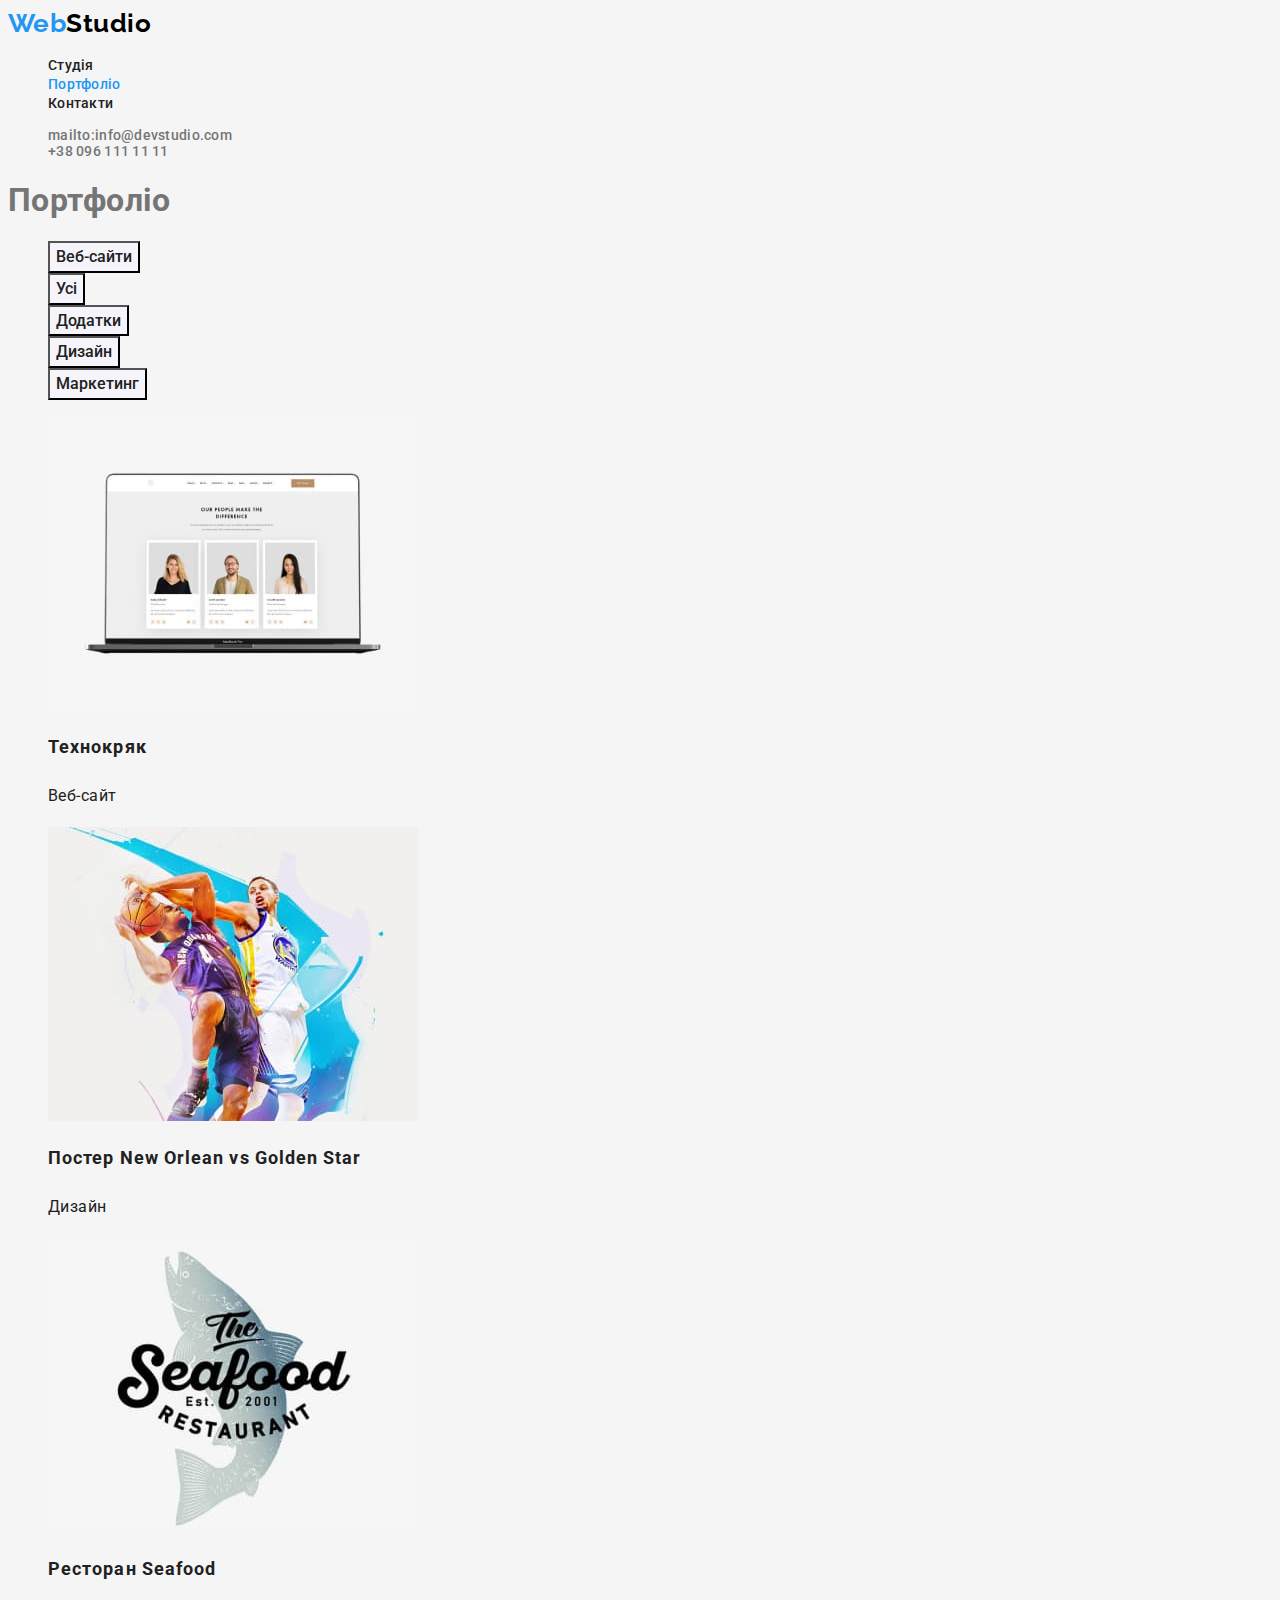
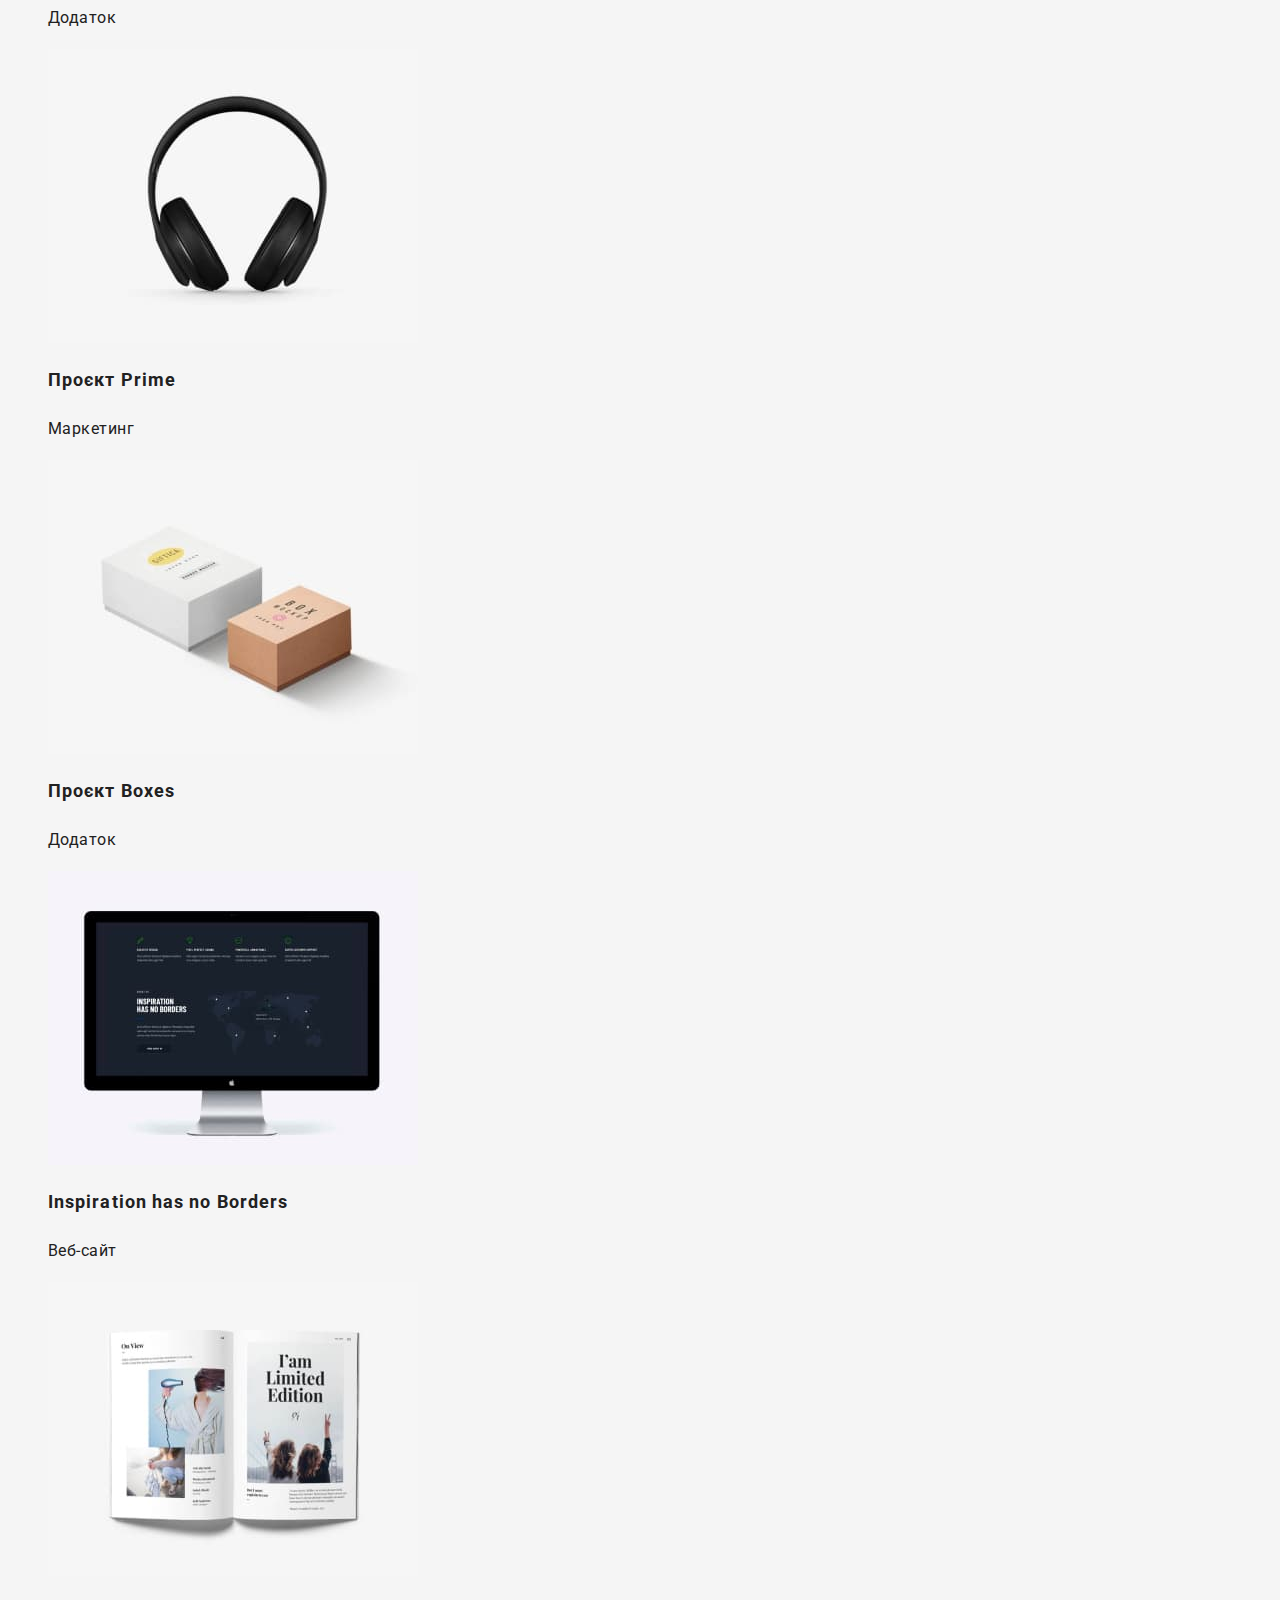
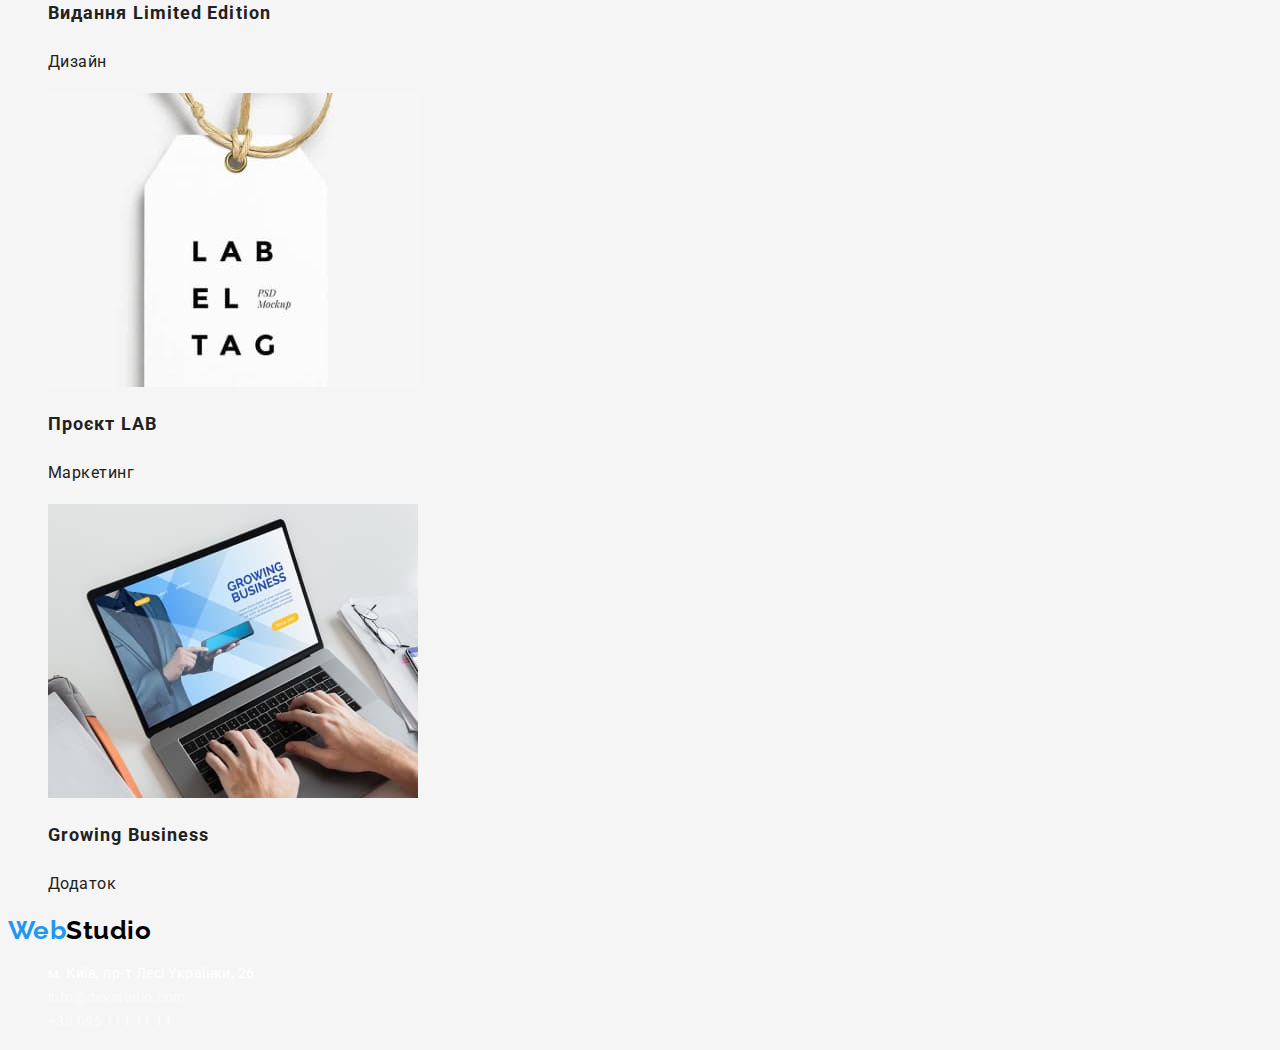
==== portfolio.html @ cb57ca9e "Done" ====
<!DOCTYPE html>
<html lang="uk">

<head>
    <meta charset="UTF-8">
    <meta http-equiv="X-UA-Compatible" content="IE=edge">
    <meta name="viewport" content="width=device-width, initial-scale=1.0">
    <title>Document</title>
        <link href="https://fonts.googleapis.com/css2?family=Raleway:wght@700&family=Roboto:wght@400;500;700;900&display=swap"
            rel="stylesheet">
    <link rel="stylesheet" href="./css/style.css">
</head>

<body>
    <header>
<nav>
        <a class="logo" href="./index.html">
            <span class="logo-color">Web</span>Studio
        </a>

    <ul class="site-nav list">
        <li><a href="./index.html" class="link">Студія</a></li>
        <li><a href="./portfolio.html" class="link current">Портфоліо</a></li>
        <li><a href="" class="link">Контакти</a></li>
    </ul>
</nav>
<ul class="contacts list">
    <li><a class="line" href="mailto:info@devstudio.com">mailto:info@devstudio.com</a></li>
    <li><a class="line" href="tel:+380961111111">+38 096 111 11 11</a></li>
</ul>
    </header>

    <section>
        <h1>Портфоліо</h1 >
        <ul class="list">
            <li><button class="filter-button" type="button">Веб-сайти</button></li>
            <li><button class="filter-button" type="button">Усі</button></li>
            <li><button class="filter-button" type="button">Додатки</button></li>
            <li><button class="filter-button" type="button">Дизайн</button></li>
            <li><button class="filter-button" type="button">Маркетинг</button></li>
        </ul>

        <ul class="portfolio list">
            <li>
                <a href="">
                <img src="./images/img21.jpg" alt="Веб-сайт" width="370" height="294">
                <h2 class="title" >Технокряк</h2>
                <p class="type">Веб-сайт</p>
                </a>
            </li>
            <li>
                <a href="">
                <img src="./images/img22.jpg" alt="Два баскетболіста" width="370" height="294">
                <h2 class="title" >Постер New Orlean vs Golden Star</h2>
                <p class="type">Дизайн</p>
                </a>
            </li>
            <li>
                <a href="">
                <img src="./images/img23.jpg" alt="Риба" width="370" height="294">
                <h2 class="title" >Ресторан Seafood</h2>
                <p class="type">Додаток</p>
                </a>
            </li>
            <li>
                <a href="">
                <img src="./images/img24.jpg" alt="Навушники" width="370" height="294">
                <h2 class="title" >Проєкт Prime</h2>
                <p class="type">Маркетинг</p>
                </a>
            </li>
            <li>
                <a href="">
                <img src="./images/img25.jpg" alt="Дві коробки" width="370" height="294">
                <h2 class="title" >Проєкт Boxes</h2>
                <p class="type">Додаток</p>
                </a>
            </li>
            <li>
                <a href="">
                <img src="./images/img26.jpg" alt="Монітор компʼютера" width="370" height="294">
                <h2 class="title" >Inspiration has no Borders</h2>
                <p class="type">Веб-сайт</p>
                </a>
            </li>
            <li>
                <a href="">
                <img src="./images/img27.jpg" alt="Книжка" width="370" height="294">
                <h2 class="title" >Видання Limited Edition</h2>
                <p class="type">Дизайн</p>
                </a>
            </li>
            <li>
                <a href="">
                <img src="./images/img28.jpg" alt="Бірка" width="370" height="294">
                <h2 class="title" >Проєкт LAB</h2>
                <p class="type">Маркетинг</p>
                </a>
            </li>
            <li>
                <a href="">
                <img src="./images/img29.jpg" alt="Бірка" width="370" height="294">
                <h2 class="title" >Growing Business</h2>
                <p class="type">Додаток</p>
                </a>
            </li>
        </ul>
    </section>

<footer>
    <a class="logo" href="./index.html">
        <span class="logo-color">Web</span>Studio
    </a>
    <address>
        <ul class="address list">
            <li><a class="place" href="https://goo.gl/maps/ezj5u4Qgm3ewog677" target="_blank"
                    rel="noopener noreferrer nofollow">м. Київ, пр-т Лесі Українки, 26</a></li>
            <li><a class="line" href="mailto:info@devstudio.com">info@devstudio.com</a></li>
            <li><a class="line" href="tel:+380961111111">+38 096 111 11 11</a></li>
        </ul>
    </address>
</footer>
</body>
</html>
---- css/style.css ----
/* Колір основного тексту: color: #212121; */
/* Другий колір тексту: color: #757575; */
/* Білий: color: #FFFFFF; */
/* Другий білий: color: rgba(255, 255, 255, 0.6); */
/* Акцент: background: #2196F3; */
/* Колір фона: background: #F5F5F5; */
/* Другий колір фона background: #F5F4FA; */
/* Колір шапки: background: #FFFFFF; */

:root {
  --primary-text-color: #757575;
  --title-text-color: #212121;
  --accent-color: #2196f3;
  --white-color: #ffffff;
  --bg-color: #f5f5f5;
}
body {
  background-color: var(--bg-color);
  color: var(--primary-text-color);
  font-family: Roboto, sans-serif;
  letter-spacing: 0.03em;
}

/* Logo */

.logo {
  color: #000000;
  font-family: Raleway, cursive;
  font-weight: 700;
  font-size: 26px;
  line-height: 1.19;
  text-decoration: none;
}

.logo-color {
  color: var(--accent-color);
}

.list {
  list-style: none;
}

/* Site nav */

.site-nav .link {
  color: var(--title-text-color);
  font-weight: 500;
  font-size: 14px;
  line-height: 1.14;
  letter-spacing: 0.02em;
  text-decoration: none;
}

.site-nav .link:hover,
.site-nav .link:focus {
  color: var(--accent-color);
}
.site-nav .link.current {
  color: var(--accent-color);
}

.contacts {
  color: var(--primary-text-color);

  letter-spacing: 0.02em;
  font-style: normal;
  font-weight: 500;
  font-size: 14px;
  line-height: 1.14;
}

.contacts .line {
  color: var(--primary-text-color);
  text-decoration: none;
}

.contacts .line:hover,
.contacts .line:focus {
  color: var(--accent-color);
}

/* Hero */

.hero-title {
  color: var(--white-color);

  font-weight: 900;
  font-size: 44px;
  line-height: 1.36;
  text-align: center;
  letter-spacing: 0.06em;
  text-transform: uppercase;
}

button {
  font-family: inherit;
  cursor: pointer;
}

/* Section */

.section-title {
  color: var(--title-text-color);

  font-weight: 700;
  font-size: 36px;
  line-height: 1.16;
  text-align: center;
}

/* Features */

.features .title {
  color: var(--title-text-color);

  font-weight: 700;
  font-size: 14px;
  line-height: 1.14;
  text-transform: uppercase;
}

.features .text {
  font-weight: 400;
  font-size: 14px;
  line-height: 1.71;
}

/* Command */

.command .title {
  color: var(--title-text-color);
  font-weight: 500;
  font-size: 16px;
  line-height: 1.18;
  text-align: center;
}

.command .post {
  font-size: 16px;
  line-height: 1.18;
  text-align: center;
}

/* button */

.button {
  color: var(--white-color);
  background-color: var(--accent-color);
}

/* Footer */

.address .place {
  color: var(--white-color);

  font-size: 14px;
  line-height: 1.71;
  font-style: normal;
  text-decoration: none;
}

.address .line {
  color: rgba(255, 255, 255, 0.6);

  font-size: 14px;
  line-height: 1.71;
  text-decoration: none;
  font-style: normal;
}

/* Portfolio */

.filter-button {
  color: var(--title-text-color);
  background-color: #f5f4fa;
  font-weight: 500;
  font-size: 16px;
  line-height: 1.62;
}

.filter-button:hover,
.filter-button:focus {
  color: var(--white-color);
  background-color: var(--accent-color);
}

a {
  text-decoration: none;
}

.portfolio .title {
  color: var(--title-text-color);

  font-weight: 700;
  font-size: 18px;
  line-height: 2;
  letter-spacing: 0.06em;
}

.portfolio .type {
  color: var(--title-text-color);

  font-weight: 400;
  font-size: 16px;
  line-height: 1.88;
}
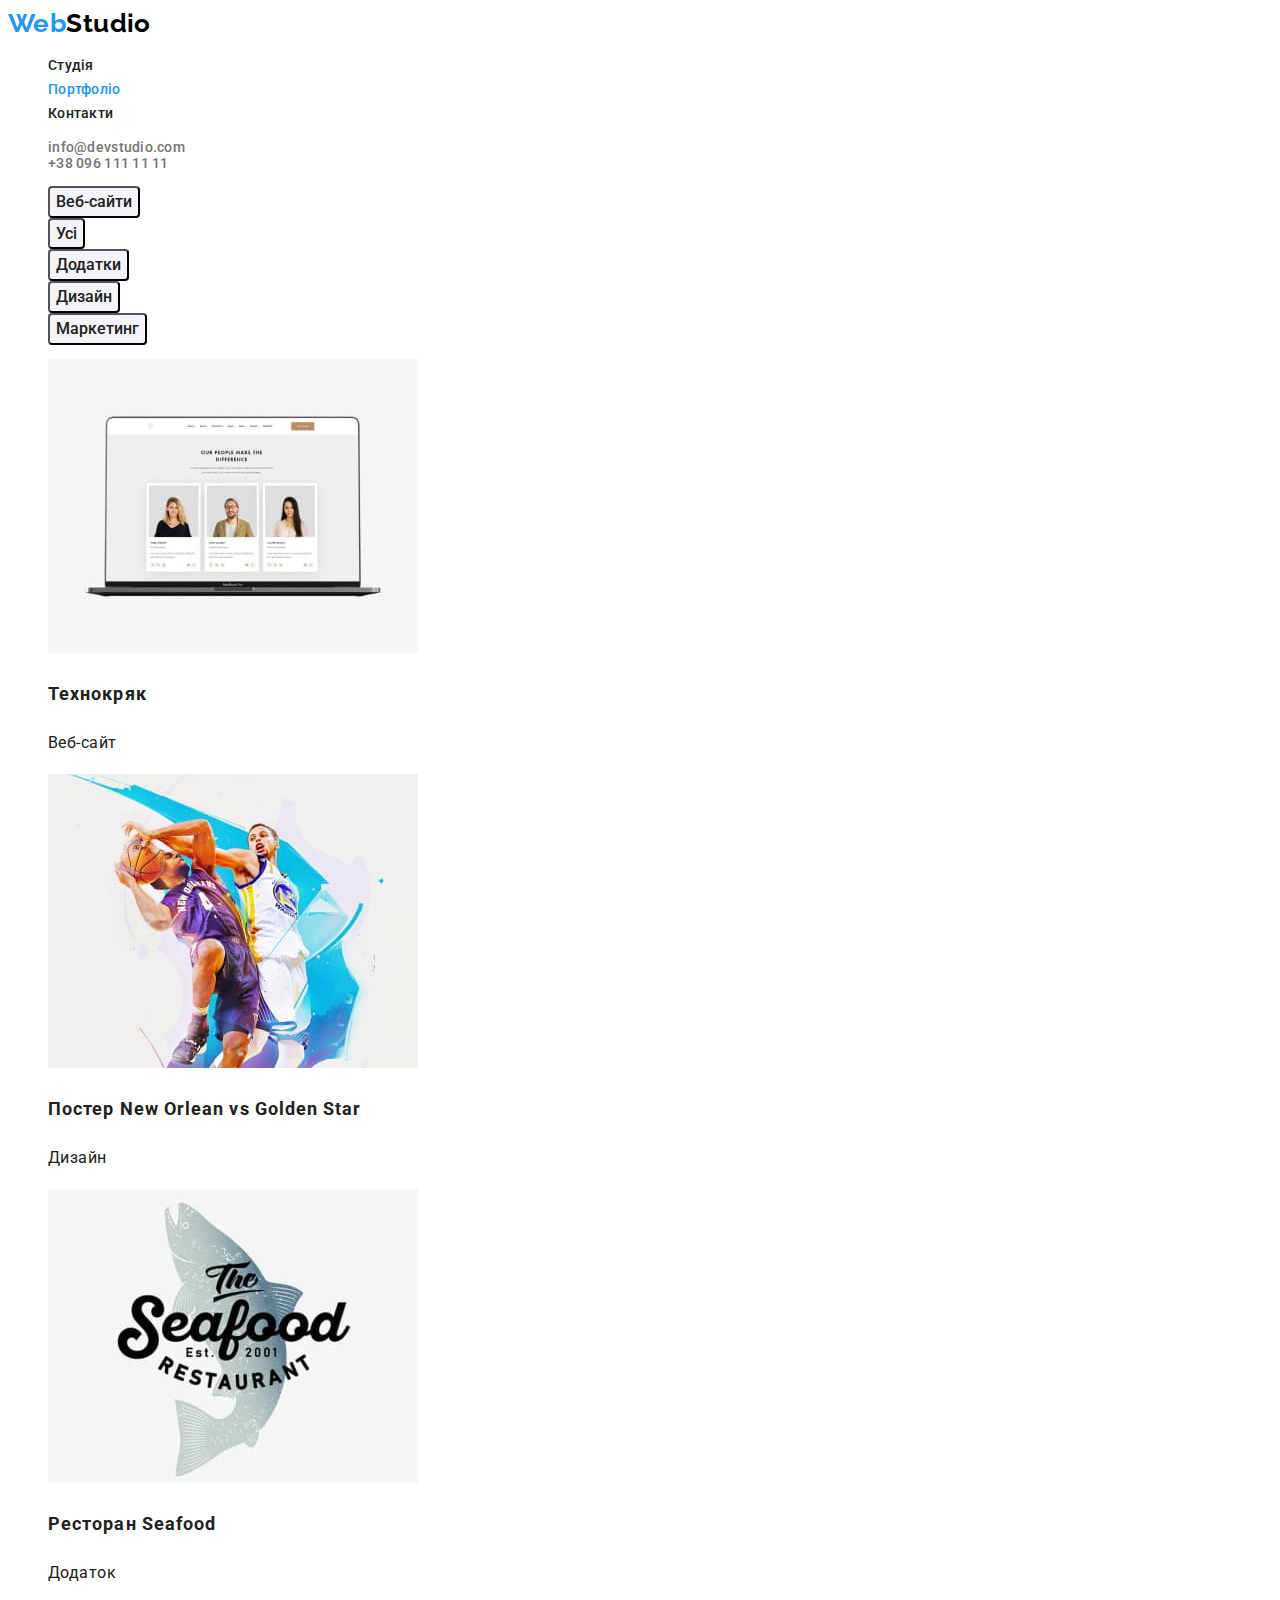
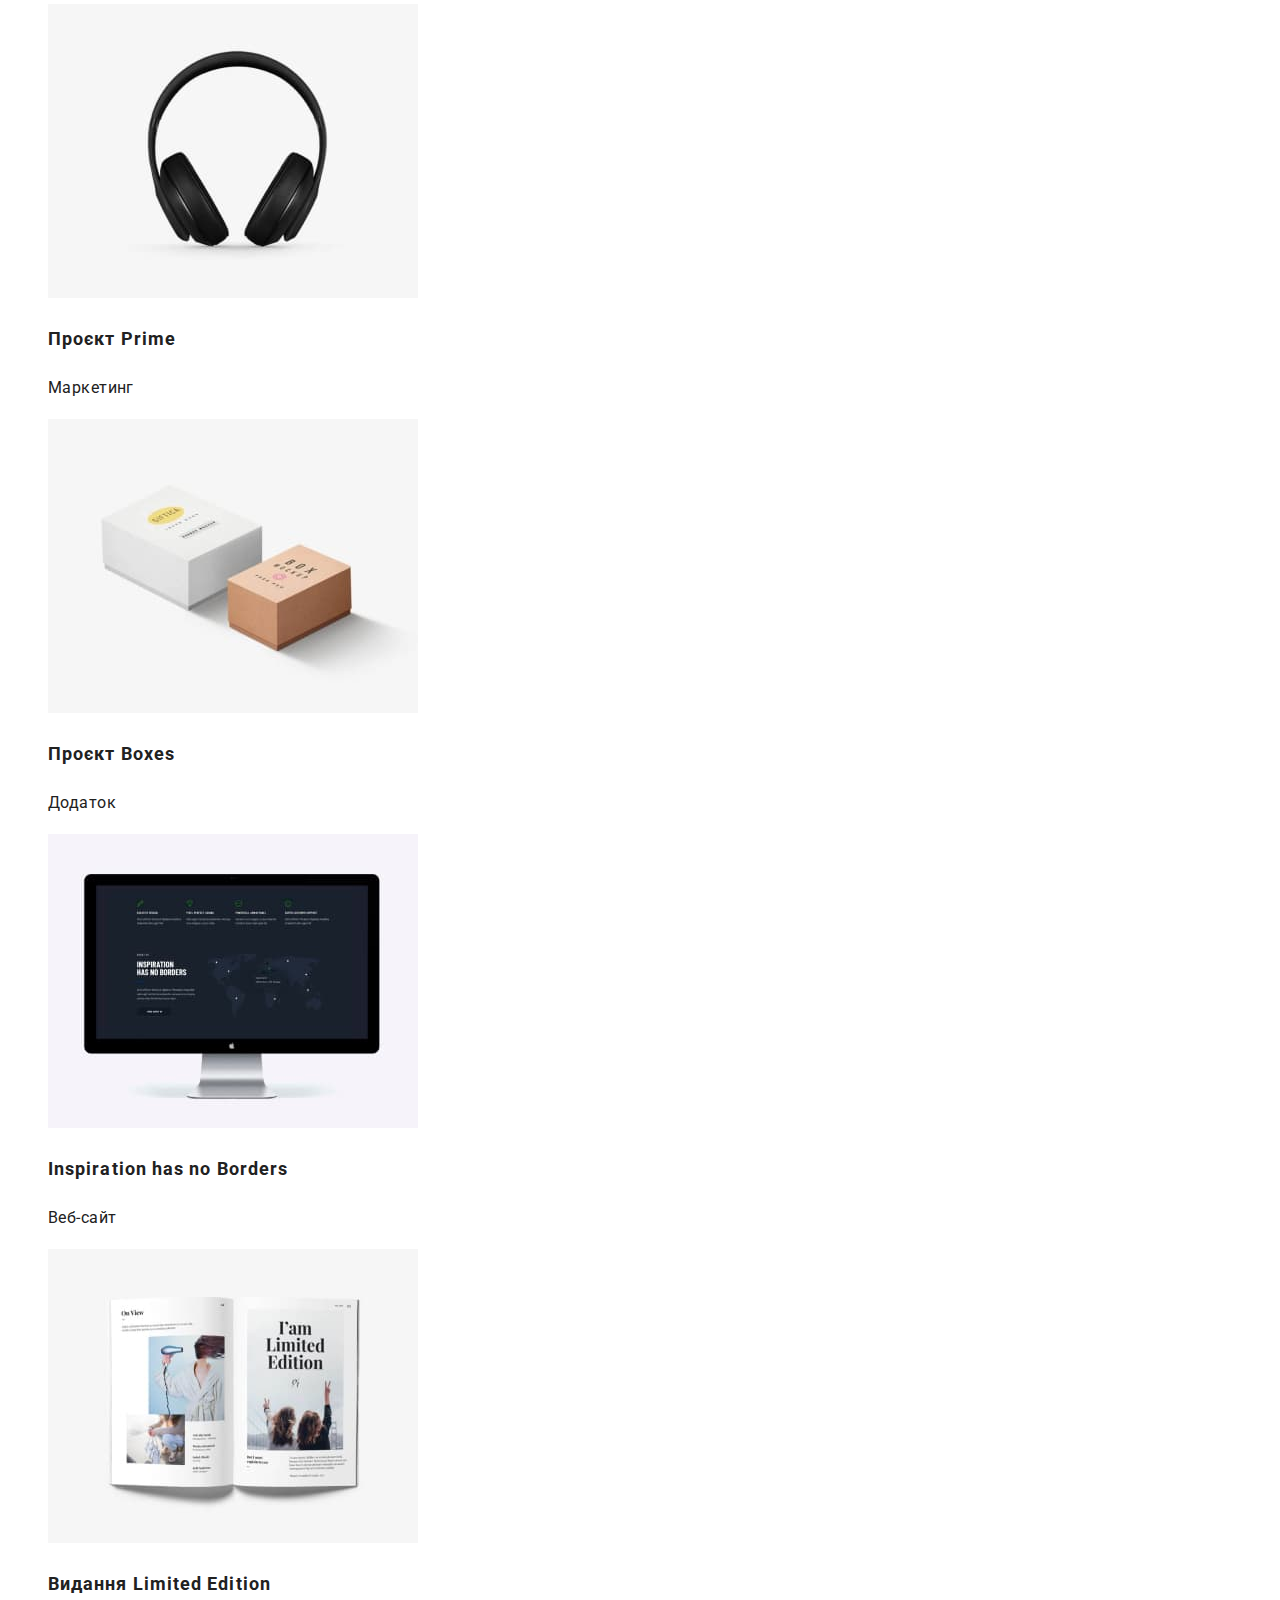
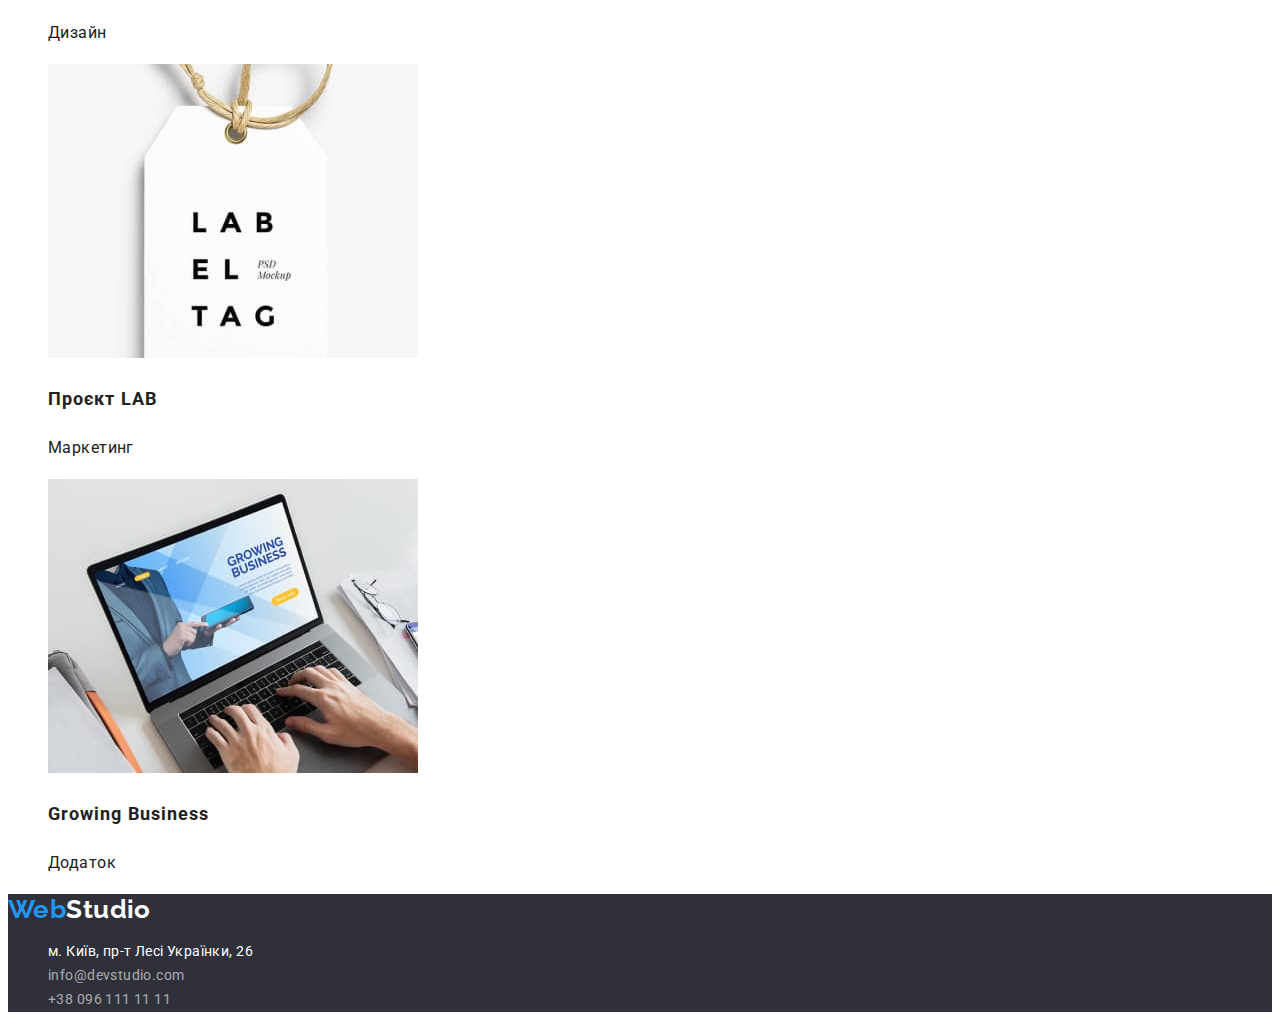
==== commit 5932394d: "color body" ====
--- a/portfolio.html
+++ b/portfolio.html
@@ -25,13 +25,13 @@
     </ul>
 </nav>
 <ul class="contacts list">
-    <li><a class="line" href="mailto:info@devstudio.com">mailto:info@devstudio.com</a></li>
+    <li><a class="line" href="mailto:info@devstudio.com">info@devstudio.com</a></li>
     <li><a class="line" href="tel:+380961111111">+38 096 111 11 11</a></li>
 </ul>
     </header>
-
+    <main>
     <section>
-        <h1>Портфоліо</h1 >
+        <h1 class="none">Портфоліо</h1 >
         <ul class="list">
             <li><button class="filter-button" type="button">Веб-сайти</button></li>
             <li><button class="filter-button" type="button">Усі</button></li>
@@ -106,10 +106,11 @@
             </li>
         </ul>
     </section>
+    </main>
 
-<footer>
+<footer class="footer-section">
     <a class="logo" href="./index.html">
-        <span class="logo-color">Web</span>Studio
+        <span class="logo-color">Web</span><span class="logo-color-two">Studio</span>
     </a>
     <address>
         <ul class="address list">
--- a/css/style.css
+++ b/css/style.css
@@ -13,19 +13,25 @@
   --accent-color: #2196f3;
   --white-color: #ffffff;
   --bg-color: #f5f5f5;
+  --color-filter-button: #f5f4fa;
+  --black: #000000;
+  --button-focus: #188ce8;
+  --hero-color: #2f303a;
 }
 body {
-  background-color: var(--bg-color);
+  background-color: var(--white-color);
   color: var(--primary-text-color);
   font-family: Roboto, sans-serif;
   letter-spacing: 0.03em;
+  font-size: 14px;
+  line-height: 1.71;
 }
 
 /* Logo */
 
 .logo {
-  color: #000000;
-  font-family: Raleway, cursive;
+  color: var(--black);
+  font-family: Raleway, sans-serif;
   font-weight: 700;
   font-size: 26px;
   line-height: 1.19;
@@ -45,7 +51,6 @@
 .site-nav .link {
   color: var(--title-text-color);
   font-weight: 500;
-  font-size: 14px;
   line-height: 1.14;
   letter-spacing: 0.02em;
   text-decoration: none;
@@ -65,7 +70,6 @@
   letter-spacing: 0.02em;
   font-style: normal;
   font-weight: 500;
-  font-size: 14px;
   line-height: 1.14;
 }
 
@@ -80,6 +84,10 @@
 }
 
 /* Hero */
+
+.hero {
+  background-color: var(--hero-color);
+}
 
 .hero-title {
   color: var(--white-color);
@@ -108,20 +116,21 @@
   text-align: center;
 }
 
+.none {
+  display: none;
+}
+
 /* Features */
 
 .features .title {
   color: var(--title-text-color);
 
   font-weight: 700;
-  font-size: 14px;
   line-height: 1.14;
   text-transform: uppercase;
 }
 
 .features .text {
-  font-weight: 400;
-  font-size: 14px;
   line-height: 1.71;
 }
 
@@ -141,28 +150,58 @@
   text-align: center;
 }
 
+.section .command {
+  background-color: var(--color-filter-button);
+}
+
 /* button */
 
 .button {
   color: var(--white-color);
   background-color: var(--accent-color);
+
+  box-shadow: 0px 4px 4px rgba(0, 0, 0, 0.15);
+  border-radius: 4px;
+
+  font-weight: 700;
+  font-size: 16px;
+  line-height: 1.88;
+  letter-spacing: 0.06em;
+}
+
+.button:hover,
+.button:focus {
+  background-color: var(--button-focus);
 }
 
 /* Footer */
 
+.logo-color-two {
+  color: var(--white-color);
+}
+
+.footer-section {
+  background-color: var(--hero-color);
+}
+
 .address .place {
   color: var(--white-color);
 
-  font-size: 14px;
   line-height: 1.71;
   font-style: normal;
   text-decoration: none;
+}
+
+.address .place:hover,
+.address .place:focus,
+.address .line:hover,
+.address .line:focus {
+  color: var(--primary-text-color);
 }
 
 .address .line {
   color: rgba(255, 255, 255, 0.6);
 
-  font-size: 14px;
   line-height: 1.71;
   text-decoration: none;
   font-style: normal;
@@ -172,16 +211,20 @@
 
 .filter-button {
   color: var(--title-text-color);
-  background-color: #f5f4fa;
+  background-color: var(--color-filter-button);
   font-weight: 500;
   font-size: 16px;
   line-height: 1.62;
+  border-radius: 4px;
 }
 
 .filter-button:hover,
 .filter-button:focus {
   color: var(--white-color);
   background-color: var(--accent-color);
+  box-shadow: 0px 3px 1px rgba(0, 0, 0, 0.1), 0px 1px 2px rgba(0, 0, 0, 0.08),
+    0px 2px 2px rgba(0, 0, 0, 0.12);
+  border-radius: 4px;
 }
 
 a {
@@ -200,7 +243,6 @@
 .portfolio .type {
   color: var(--title-text-color);
 
-  font-weight: 400;
   font-size: 16px;
   line-height: 1.88;
 }
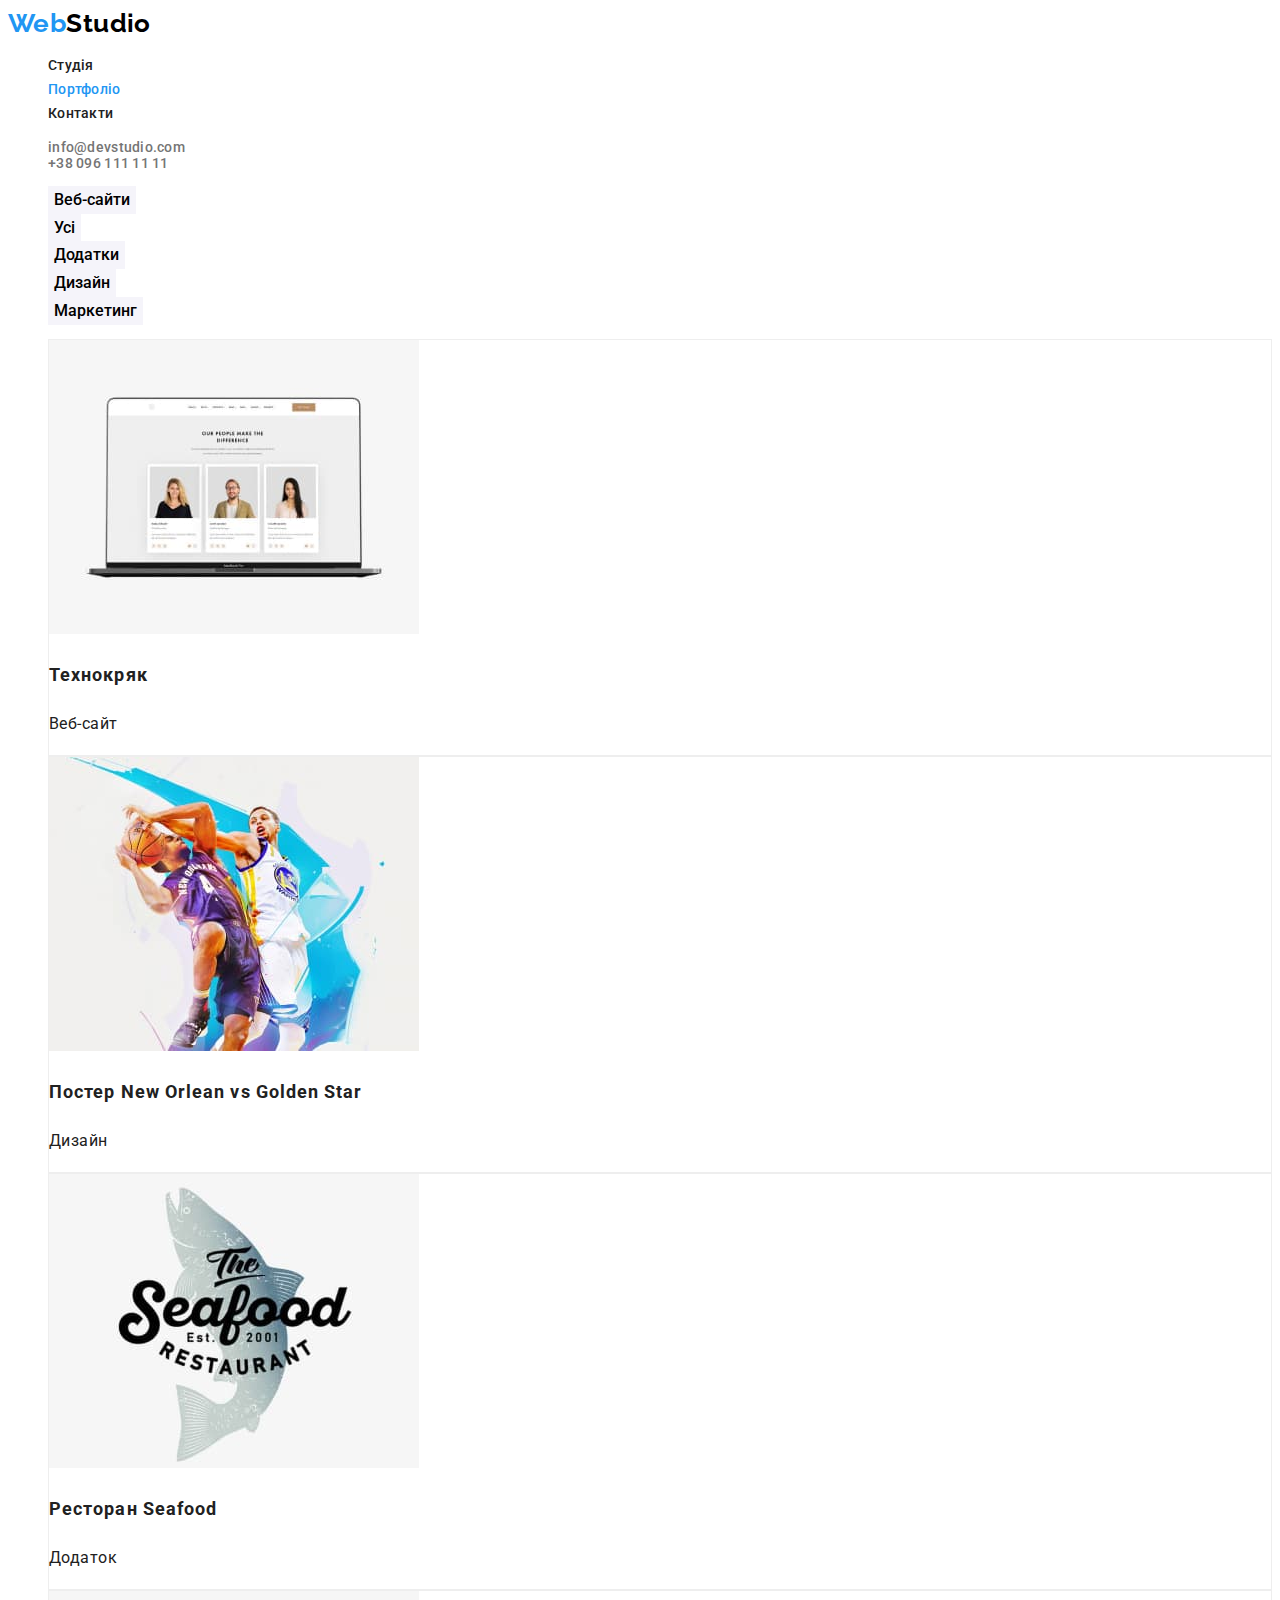
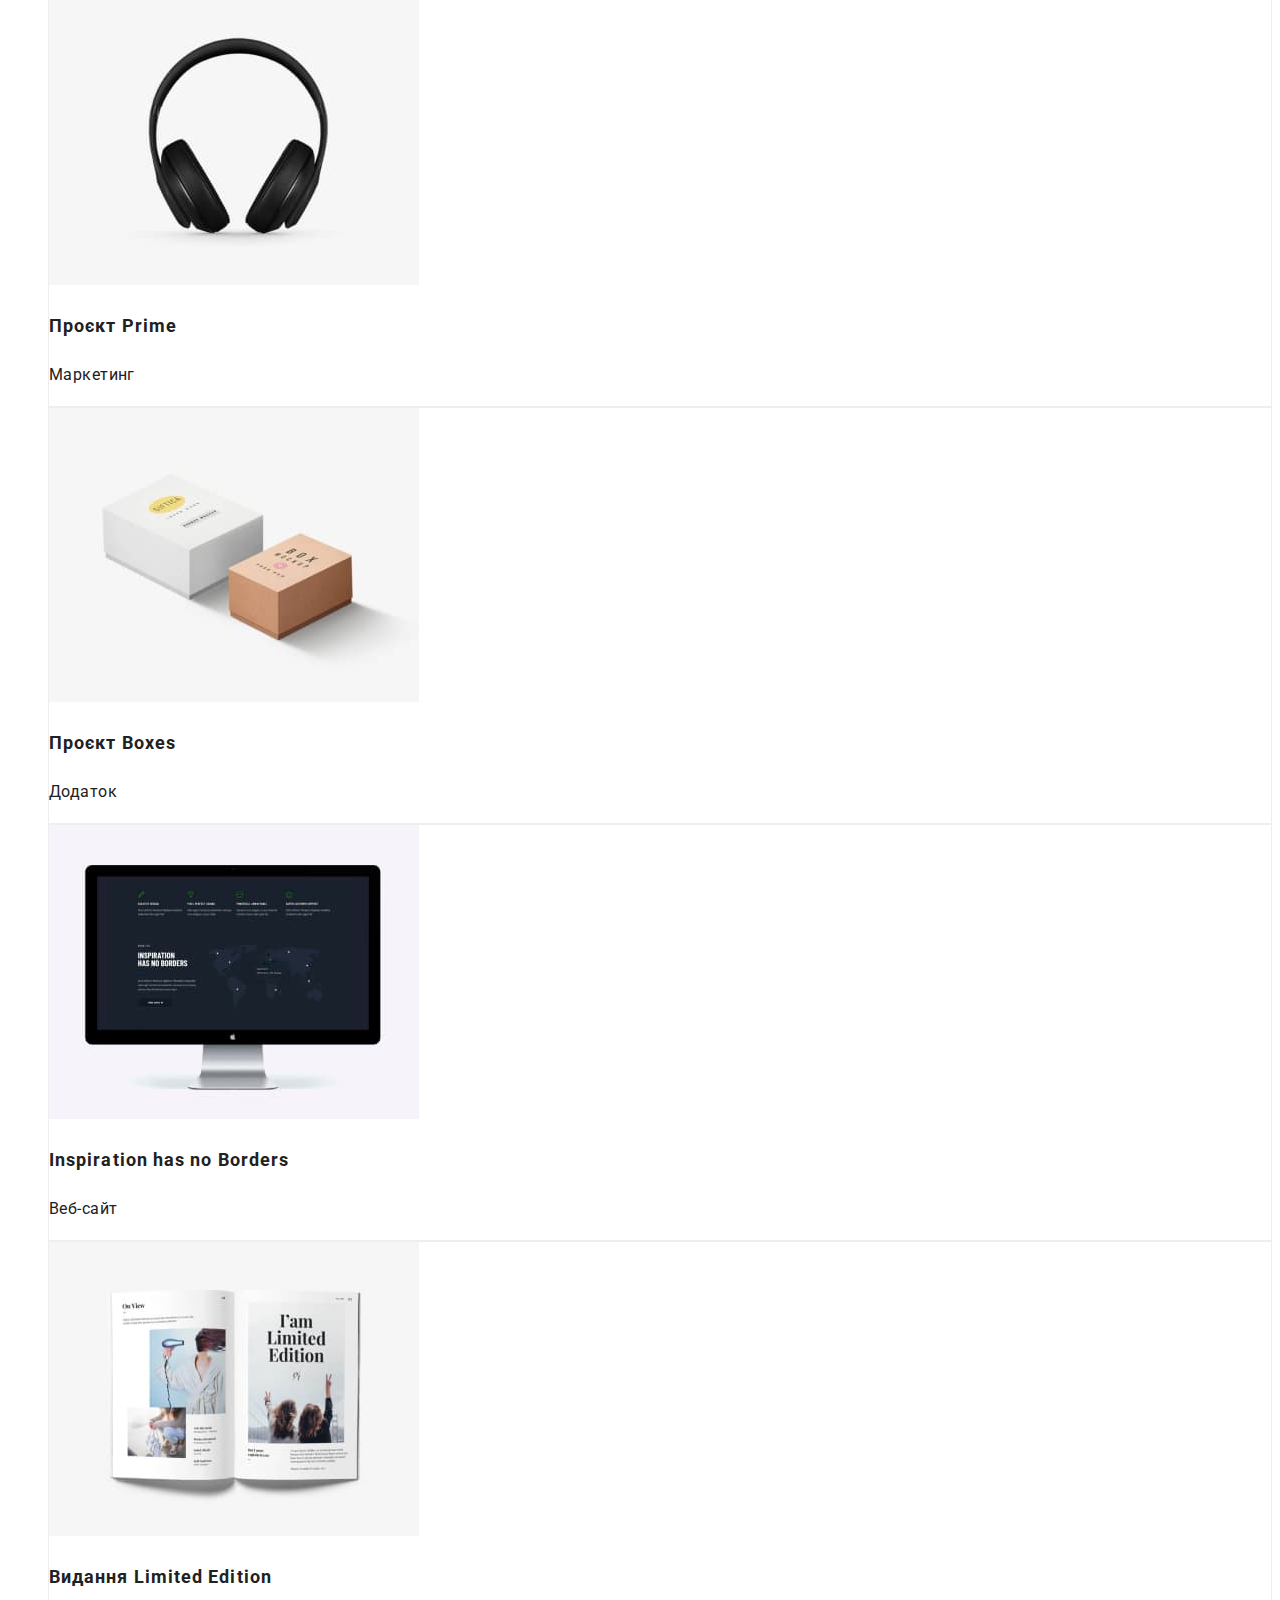
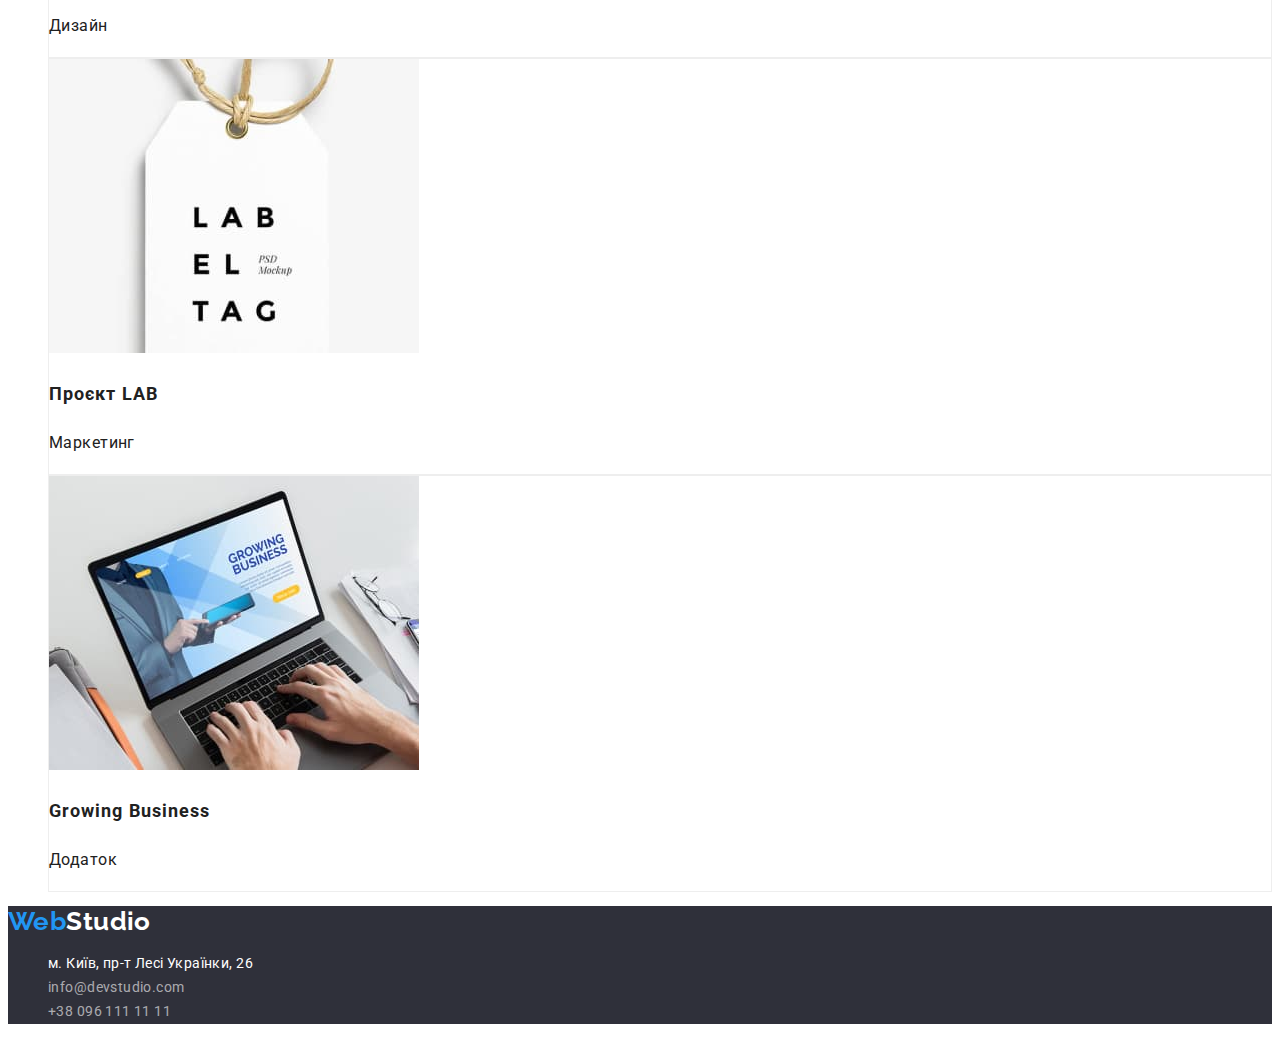
==== commit 08f94493: "border" ====
--- a/portfolio.html
+++ b/portfolio.html
@@ -41,63 +41,63 @@
         </ul>
 
         <ul class="portfolio list">
-            <li>
+            <li class="portfolio-card">
                 <a href="">
                 <img src="./images/img21.jpg" alt="Веб-сайт" width="370" height="294">
                 <h2 class="title" >Технокряк</h2>
                 <p class="type">Веб-сайт</p>
                 </a>
             </li>
-            <li>
+            <li class="portfolio-card">
                 <a href="">
                 <img src="./images/img22.jpg" alt="Два баскетболіста" width="370" height="294">
                 <h2 class="title" >Постер New Orlean vs Golden Star</h2>
                 <p class="type">Дизайн</p>
                 </a>
             </li>
-            <li>
+            <li class="portfolio-card">
                 <a href="">
                 <img src="./images/img23.jpg" alt="Риба" width="370" height="294">
                 <h2 class="title" >Ресторан Seafood</h2>
                 <p class="type">Додаток</p>
                 </a>
             </li>
-            <li>
+            <li class="portfolio-card">
                 <a href="">
                 <img src="./images/img24.jpg" alt="Навушники" width="370" height="294">
                 <h2 class="title" >Проєкт Prime</h2>
                 <p class="type">Маркетинг</p>
                 </a>
             </li>
-            <li>
+            <li class="portfolio-card">
                 <a href="">
                 <img src="./images/img25.jpg" alt="Дві коробки" width="370" height="294">
                 <h2 class="title" >Проєкт Boxes</h2>
                 <p class="type">Додаток</p>
                 </a>
             </li>
-            <li>
+            <li class="portfolio-card">
                 <a href="">
                 <img src="./images/img26.jpg" alt="Монітор компʼютера" width="370" height="294">
                 <h2 class="title" >Inspiration has no Borders</h2>
                 <p class="type">Веб-сайт</p>
                 </a>
             </li>
-            <li>
+            <li class="portfolio-card">
                 <a href="">
                 <img src="./images/img27.jpg" alt="Книжка" width="370" height="294">
                 <h2 class="title" >Видання Limited Edition</h2>
                 <p class="type">Дизайн</p>
                 </a>
             </li>
-            <li>
+            <li class="portfolio-card">
                 <a href="">
                 <img src="./images/img28.jpg" alt="Бірка" width="370" height="294">
                 <h2 class="title" >Проєкт LAB</h2>
                 <p class="type">Маркетинг</p>
                 </a>
             </li>
-            <li>
+            <li class="portfolio-card">
                 <a href="">
                 <img src="./images/img29.jpg" alt="Бірка" width="370" height="294">
                 <h2 class="title" >Growing Business</h2>
--- a/css/style.css
+++ b/css/style.css
@@ -17,6 +17,8 @@
   --black: #000000;
   --button-focus: #188ce8;
   --hero-color: #2f303a;
+  --color-address: rgba(255, 255, 255, 0.6);
+  --border-color: #eeeeee;
 }
 body {
   background-color: var(--white-color);
@@ -102,7 +104,6 @@
 
 button {
   font-family: inherit;
-  cursor: pointer;
 }
 
 /* Section */
@@ -117,7 +118,17 @@
 }
 
 .none {
-  display: none;
+  position: absolute;
+  width: 1px;
+  height: 1px;
+  margin: -1px;
+  border: 0;
+  padding: 0;
+
+  white-space: nowrap;
+  clip-path: inset(100%);
+  clip: rect(0 0 0 0);
+  overflow: hidden;
 }
 
 /* Features */
@@ -150,7 +161,11 @@
   text-align: center;
 }
 
-.section .command {
+.card {
+  background-color: var(--white-color);
+}
+
+.section.command {
   background-color: var(--color-filter-button);
 }
 
@@ -159,19 +174,21 @@
 .button {
   color: var(--white-color);
   background-color: var(--accent-color);
-
   box-shadow: 0px 4px 4px rgba(0, 0, 0, 0.15);
-  border-radius: 4px;
 
   font-weight: 700;
   font-size: 16px;
   line-height: 1.88;
   letter-spacing: 0.06em;
+
+  border: none;
+  cursor: pointer;
 }
 
 .button:hover,
 .button:focus {
   background-color: var(--button-focus);
+  border: none;
 }
 
 /* Footer */
@@ -200,7 +217,7 @@
 }
 
 .address .line {
-  color: rgba(255, 255, 255, 0.6);
+  color: var(--color-address);
 
   line-height: 1.71;
   text-decoration: none;
@@ -210,12 +227,14 @@
 /* Portfolio */
 
 .filter-button {
-  color: var(--title-text-color);
   background-color: var(--color-filter-button);
+
   font-weight: 500;
   font-size: 16px;
   line-height: 1.62;
-  border-radius: 4px;
+  border: none;
+
+  cursor: pointer;
 }
 
 .filter-button:hover,
@@ -224,7 +243,6 @@
   background-color: var(--accent-color);
   box-shadow: 0px 3px 1px rgba(0, 0, 0, 0.1), 0px 1px 2px rgba(0, 0, 0, 0.08),
     0px 2px 2px rgba(0, 0, 0, 0.12);
-  border-radius: 4px;
 }
 
 a {
@@ -246,3 +264,7 @@
   font-size: 16px;
   line-height: 1.88;
 }
+
+.portfolio-card {
+  border: 1px solid var(--border-color);
+}
